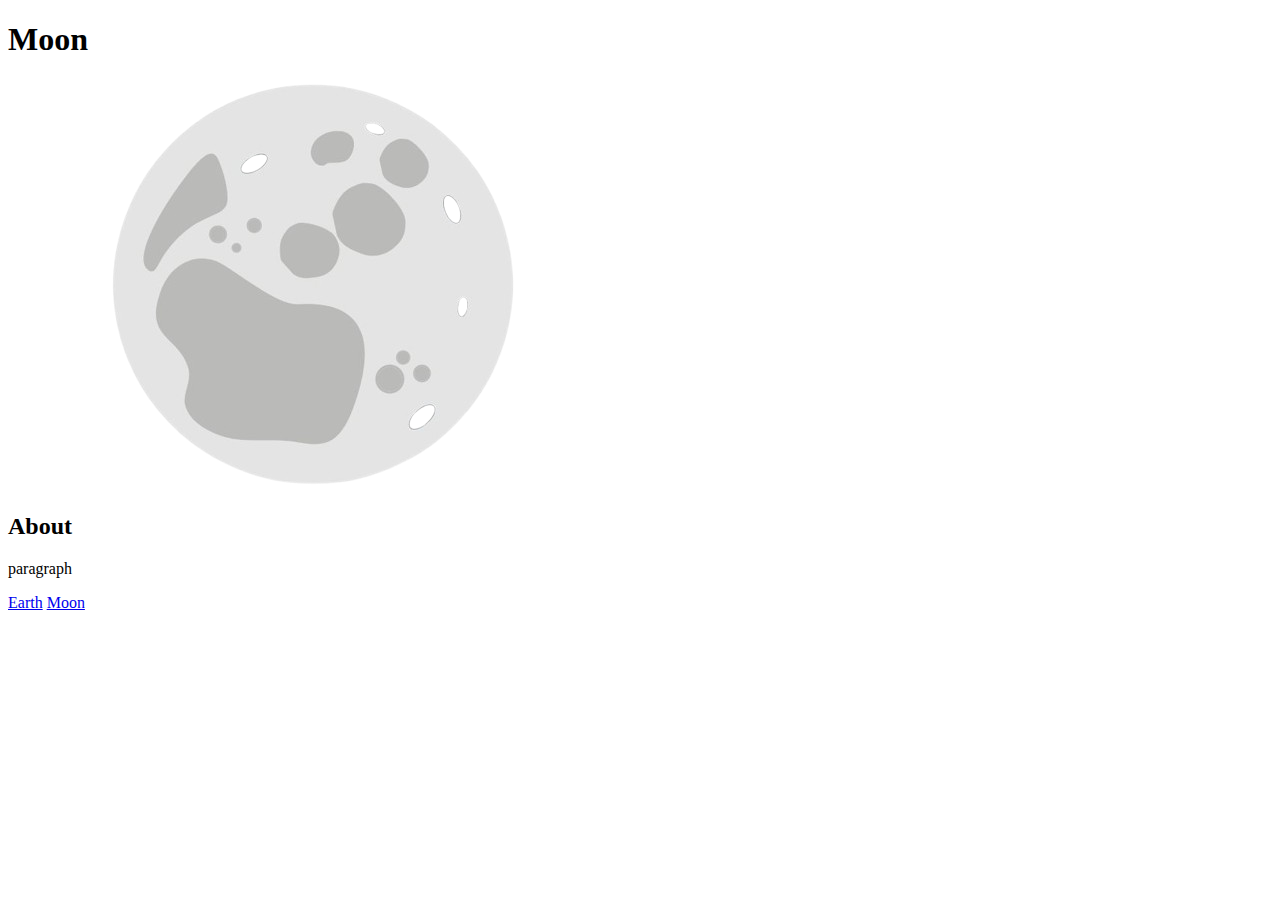
==== moon.html @ 97b27745 "images + code" ====
<!DOCTYPE html>
<html lang="en">
<head>
    <meta charset="UTF-8">
    <meta name="viewport" content="width=device-width, initial-scale=1.0">
    <title>Moon</title>
    <link rel="stylesheet" href="style.css">
</head>
<body>
    <header>
        <h1>Moon</h1>
    </header>
    <main>
        <img src="images/moon-removebg-preview.png" alt="Moon" class="planet-image">
        <section>
            <h2>About</h2>
            <p>paragraph</p>
        </section>
        <nav>
            <a href="index.html" class="active">Earth</a>
            <a href="moon.html">Moon</a>
        </nav>
    </main>
    
</body>
</html>
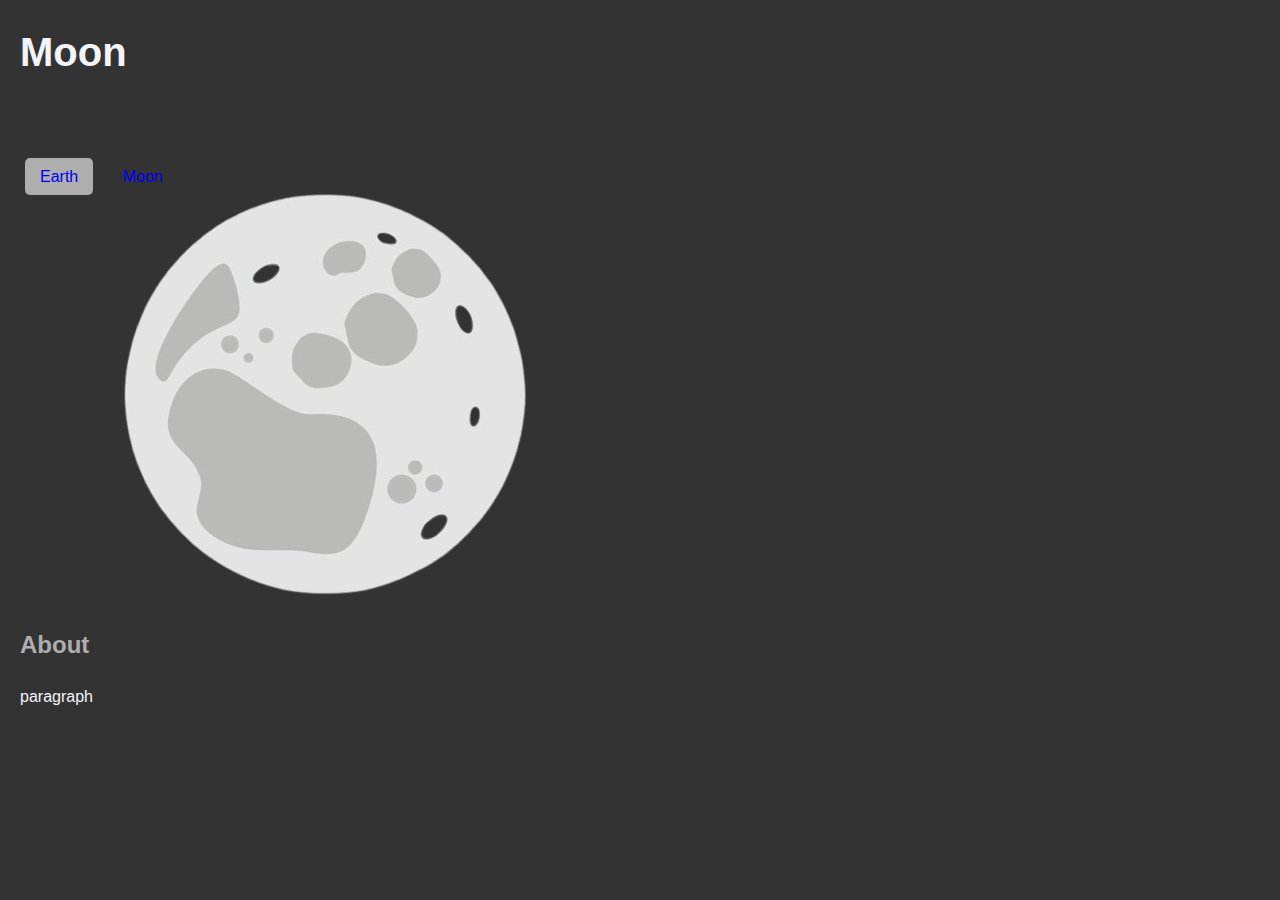
==== commit c9a98cdc: "minor changes" ====
--- a/moon.html
+++ b/moon.html
@@ -11,15 +11,17 @@
         <h1>Moon</h1>
     </header>
     <main>
+        <nav>
+            <a href="index.html" class="active">Earth</a>
+            <a href="moon.html">Moon</a>
+        </nav>
+        
         <img src="images/moon-removebg-preview.png" alt="Moon" class="planet-image">
         <section>
             <h2>About</h2>
             <p>paragraph</p>
         </section>
-        <nav>
-            <a href="index.html" class="active">Earth</a>
-            <a href="moon.html">Moon</a>
-        </nav>
+        
     </main>
     
 </body>
--- a/style.css
+++ b/style.css
@@ -0,0 +1,56 @@
+body{
+    font-family:Arial, Helvetica, sans-serif;
+    margin: 0;
+    padding: 0;
+    line-height: 1.6;
+    background-color: #333;
+    color: #f4f4f9;
+}
+
+header{
+    text-align: left;
+    padding: 20px;    
+}
+
+header h1{
+    margin: 0;
+    font-size: 2.5rem;
+
+}
+
+main{
+    padding: 20px;
+    height: auto;
+    margin: 20px 0;
+
+}
+
+nav{
+    margin-top:20px;
+
+}
+
+nav a {
+    text-decoration: none;
+    padding: 10px 15px;
+    margin: 0 5px;
+    border-radius: 5px;
+}
+
+nav a.active {
+    background: #aeaeae;
+}
+
+nav a:hover {
+    opacity: 0.8;
+}
+
+section {
+    margin-top: 20px;
+    text-align: justify;
+}
+
+h2 {
+    color: #aeaeae;
+}
+
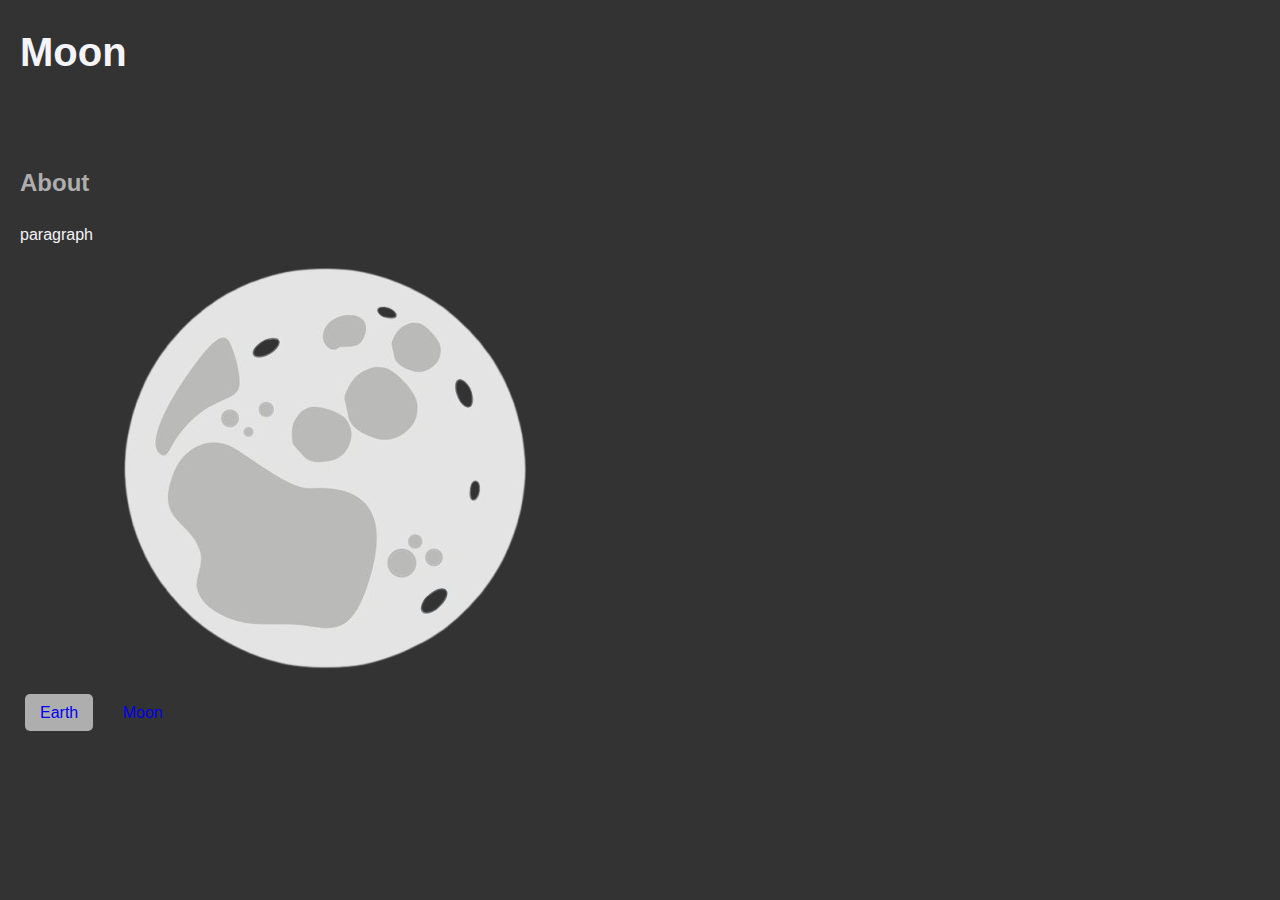
==== commit 9624e283: "reordering" ====
--- a/moon.html
+++ b/moon.html
@@ -11,17 +11,18 @@
         <h1>Moon</h1>
     </header>
     <main>
+        <section>
+            <h2>About</h2>
+            <p>paragraph</p>
+        </section>
+
+        <img src="images/moon-removebg-preview.png" alt="Moon" class="planet-image">
+        
         <nav>
             <a href="index.html" class="active">Earth</a>
             <a href="moon.html">Moon</a>
         </nav>
         
-        <img src="images/moon-removebg-preview.png" alt="Moon" class="planet-image">
-        <section>
-            <h2>About</h2>
-            <p>paragraph</p>
-        </section>
-        
     </main>
     
 </body>
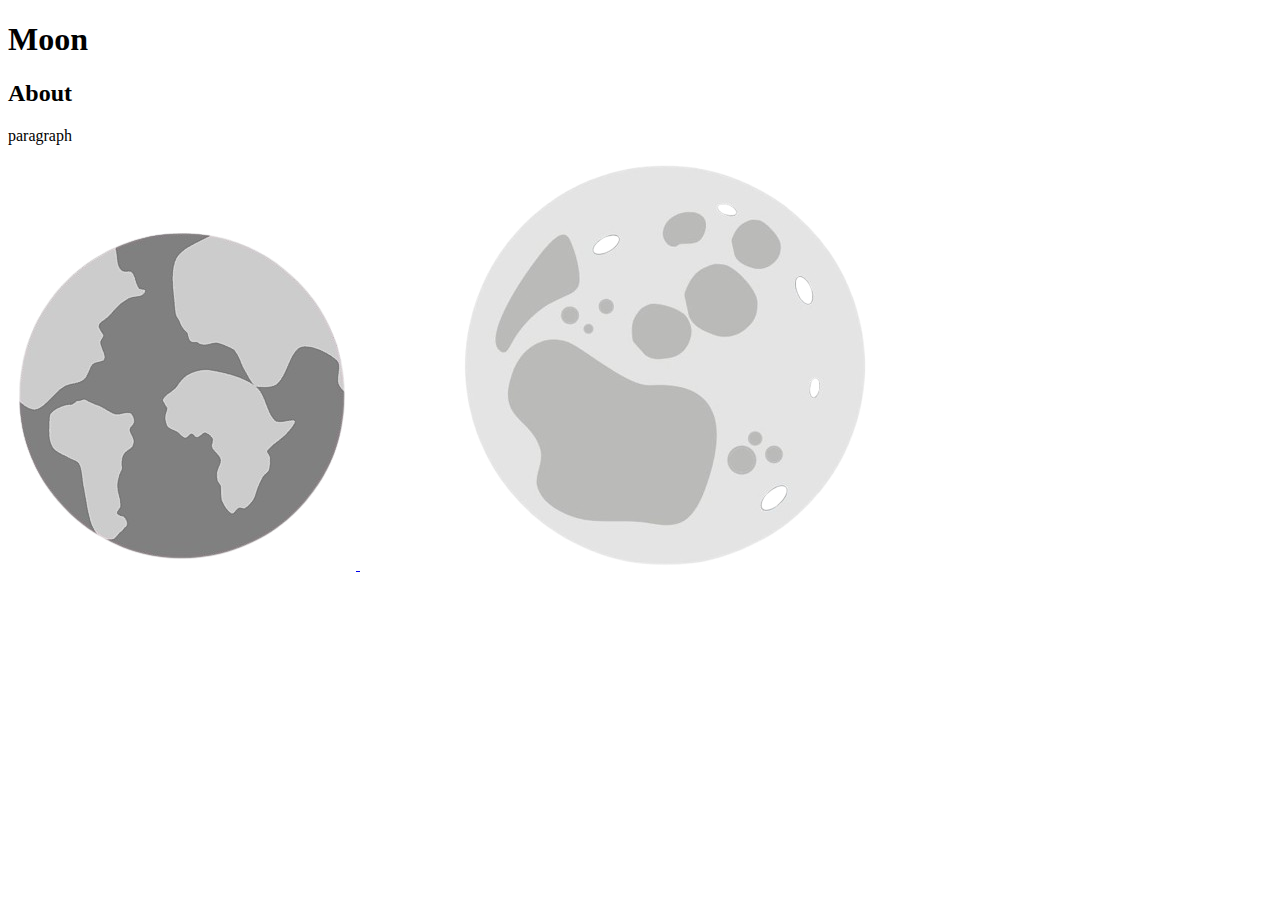
==== commit b9b69d8c: "changing layout" ====
--- a/moon.html
+++ b/moon.html
@@ -4,7 +4,7 @@
     <meta charset="UTF-8">
     <meta name="viewport" content="width=device-width, initial-scale=1.0">
     <title>Moon</title>
-    <link rel="stylesheet" href="style.css">
+    <link rel="stylesheet" href="css/styles.css">
 </head>
 <body>
     <header>
@@ -15,15 +15,12 @@
             <h2>About</h2>
             <p>paragraph</p>
         </section>
-
-        <img src="images/moon-removebg-preview.png" alt="Moon" class="planet-image">
-        
-        <nav>
-            <a href="index.html" class="active">Earth</a>
-            <a href="moon.html">Moon</a>
-        </nav>
-        
+        <a href="index.html">
+            <img src="images/earthimg-removebg-preview.png" alt="Earth" class="planet-image earth">
+        </a>
+        <a href="moon.html">
+            <img src="images/moon-removebg-preview.png" alt="Moon" class="planet-image moon">
+        </a>
     </main>
-    
 </body>
 </html>
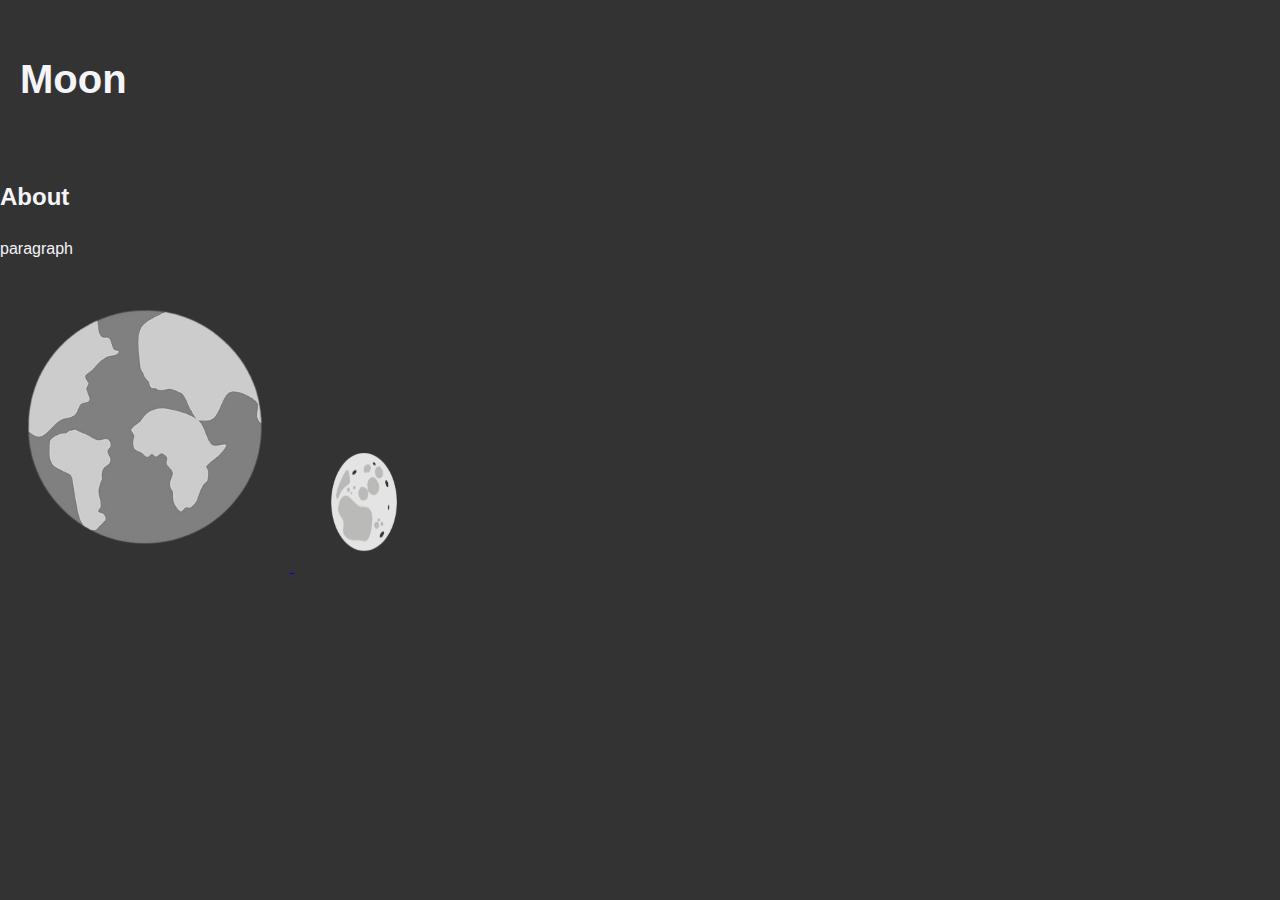
==== commit 7e75951b: "typo" ====
--- a/moon.html
+++ b/moon.html
@@ -4,7 +4,7 @@
     <meta charset="UTF-8">
     <meta name="viewport" content="width=device-width, initial-scale=1.0">
     <title>Moon</title>
-    <link rel="stylesheet" href="css/styles.css">
+    <link rel="stylesheet" href="style.css">
 </head>
 <body>
     <header>
--- a/style.css
+++ b/style.css
@@ -0,0 +1,47 @@
+body {
+    font-family:Arial, Helvetica, sans-serif;
+    margin: 0;
+    padding: 0;
+    line-height: 1.6;
+    background-color: #333;
+    color: #f4f4f9;
+}
+
+header {
+    padding: 20px;
+}
+
+h1 {
+    font-size: 2.5rem;
+}
+
+h2 {
+    font-size: 1.5rem;
+    margin: 20px 0;
+}
+
+section {
+    margin: 20px 0;
+}
+
+.planet-image {
+    display: inline-block;
+    margin: 20px;
+    border-radius: 50%;
+    transition: outline 0.3s ease, transform 0.3s ease;
+}
+
+.planet-image:hover {
+    outline: 4px solid #7e7e7e;
+    transform: scale(1.05);
+}
+
+.earth {
+    width: 250px;
+    height: 250px;
+}
+
+.moon {
+    width: 100px;
+    height: 100px;
+}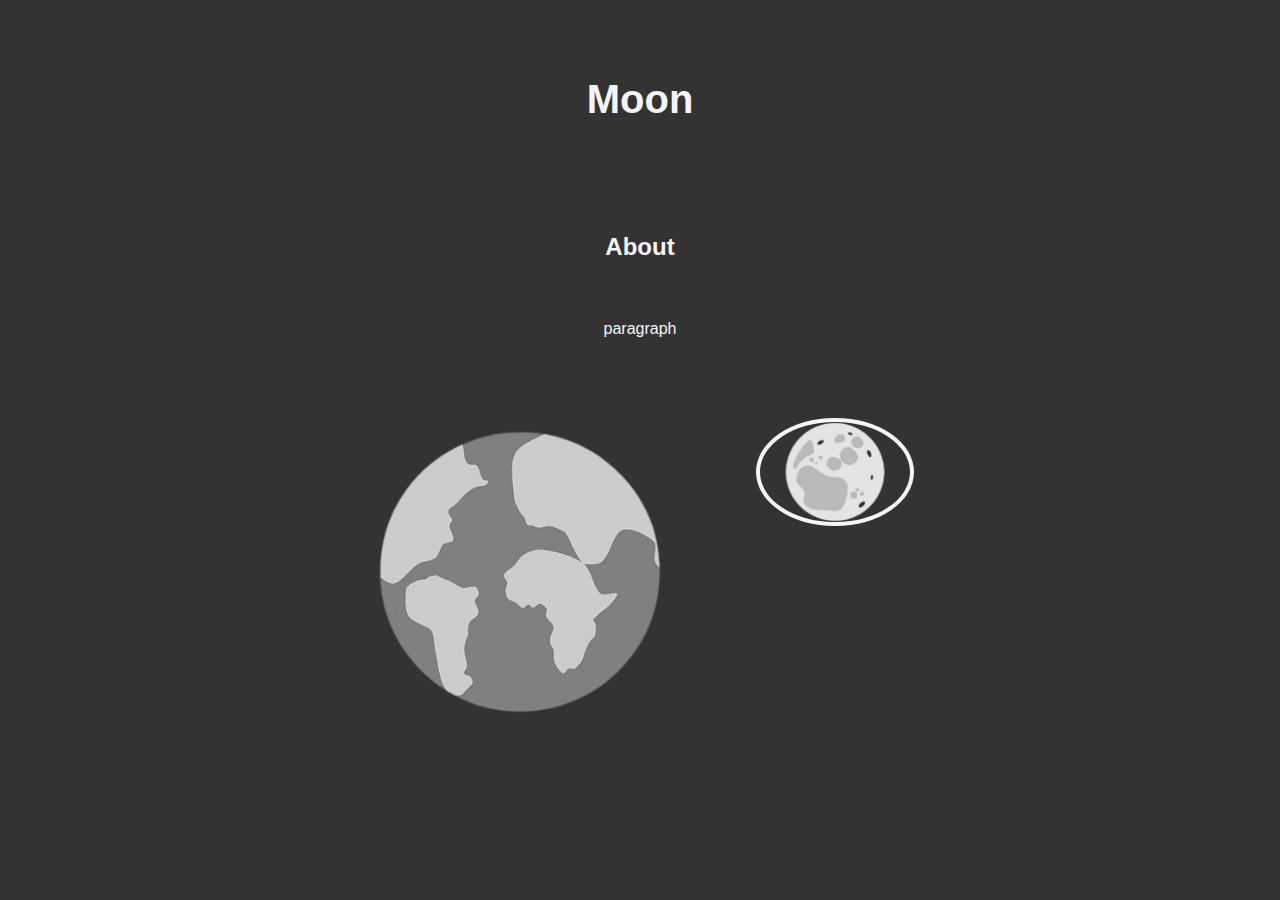
==== commit 986b3bbd: "cleaning" ====
--- a/moon.html
+++ b/moon.html
@@ -15,12 +15,14 @@
             <h2>About</h2>
             <p>paragraph</p>
         </section>
-        <a href="index.html">
-            <img src="images/earthimg-removebg-preview.png" alt="Earth" class="planet-image earth">
-        </a>
-        <a href="moon.html">
-            <img src="images/moon-removebg-preview.png" alt="Moon" class="planet-image moon">
-        </a>
+        <div class="planet-links">
+            <a href="index.html">
+                <img src="images/earthimg-removebg-preview.png" alt="Earth" class="planet-image earth">
+            </a>
+            <a href="moon.html" class="active">
+                <img src="images/moon-removebg-preview.png" alt="Moon" class="planet-image moon">
+            </a>
+        </div>
     </main>
 </body>
 </html>
--- a/style.css
+++ b/style.css
@@ -1,10 +1,11 @@
 body {
-    font-family:Arial, Helvetica, sans-serif;
+    font-family: Arial, Helvetica, sans-serif;
     margin: 0;
     padding: 0;
     line-height: 1.6;
     background-color: #333;
     color: #f4f4f9;
+    text-align: center; 
 }
 
 header {
@@ -13,15 +14,29 @@
 
 h1 {
     font-size: 2.5rem;
+    padding: 20px;
 }
 
 h2 {
     font-size: 1.5rem;
     margin: 20px 0;
+    padding: 10px;
+}
+
+p {
+    margin: 20px 0;
+    padding: 20px;
 }
 
 section {
     margin: 20px 0;
+}
+
+.planet-links {
+    display: flex;
+    justify-content: center;
+    gap: 50px; 
+    margin-top: 40px;
 }
 
 .planet-image {
@@ -37,11 +52,15 @@
 }
 
 .earth {
-    width: 250px;
-    height: 250px;
+    width: 300px; 
+    height: auto;
 }
 
 .moon {
-    width: 100px;
-    height: 100px;
-}+    width: 150px; 
+    height: auto;
+}
+
+.active .planet-image {
+    outline: 4px solid #f4f4f9; 
+}
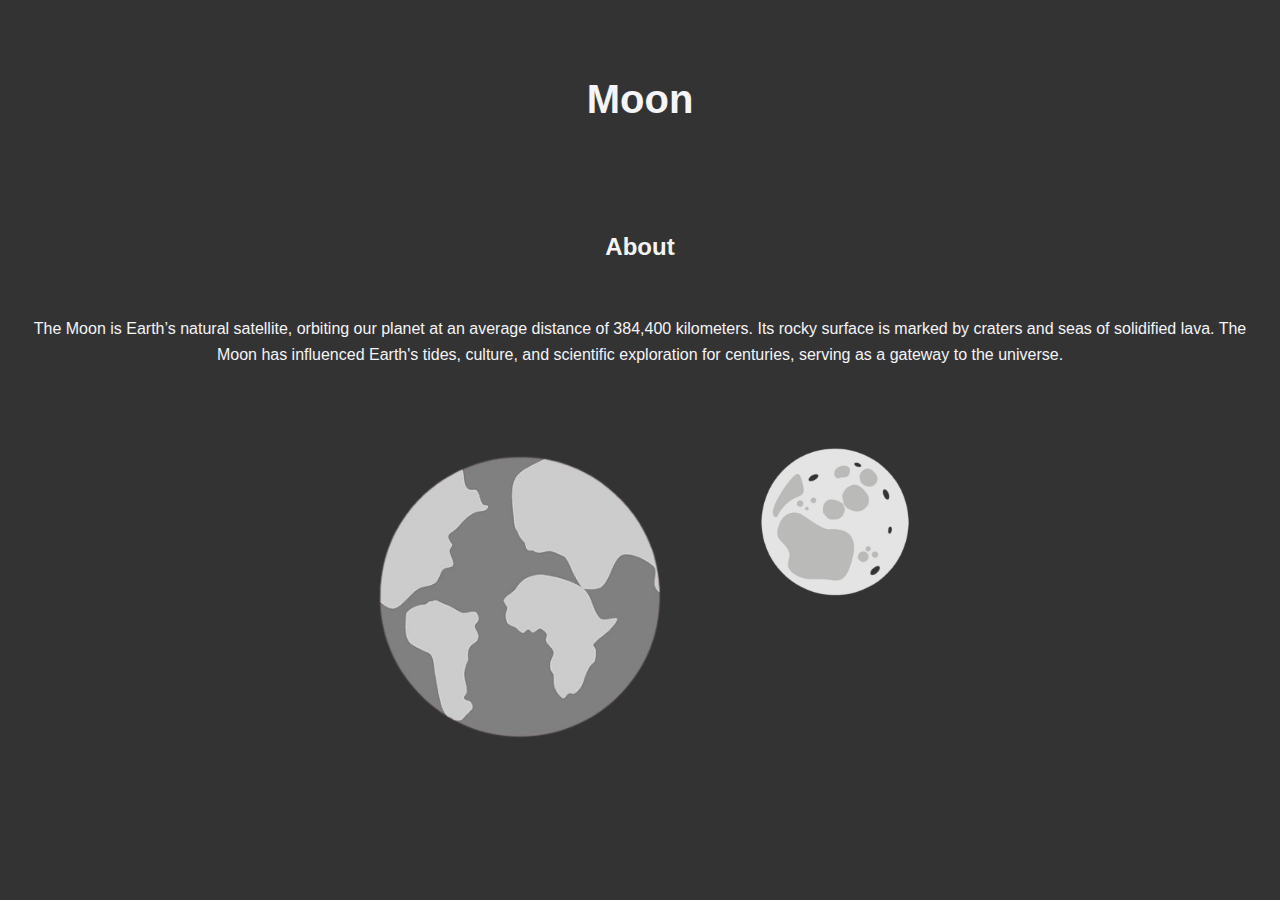
==== commit 7186d33f: "paragraphs added" ====
--- a/moon.html
+++ b/moon.html
@@ -13,7 +13,7 @@
     <main>
         <section>
             <h2>About</h2>
-            <p>paragraph</p>
+            <p>The Moon is Earth’s natural satellite, orbiting our planet at an average distance of 384,400 kilometers. Its rocky surface is marked by craters and seas of solidified lava. The Moon has influenced Earth's tides, culture, and scientific exploration for centuries, serving as a gateway to the universe.</p>
         </section>
         <div class="planet-links">
             <a href="index.html">
--- a/style.css
+++ b/style.css
@@ -42,7 +42,7 @@
 .planet-image {
     display: inline-block;
     margin: 20px;
-    border-radius: 50%;
+    border-radius: 50%; 
     transition: outline 0.3s ease, transform 0.3s ease;
 }
 
@@ -53,14 +53,12 @@
 
 .earth {
     width: 300px; 
-    height: auto;
+    height: 300px;
+    object-fit: cover;
 }
 
 .moon {
     width: 150px; 
-    height: auto;
+    height: 150px;
+    object-fit: cover;
 }
-
-.active .planet-image {
-    outline: 4px solid #f4f4f9; 
-}
